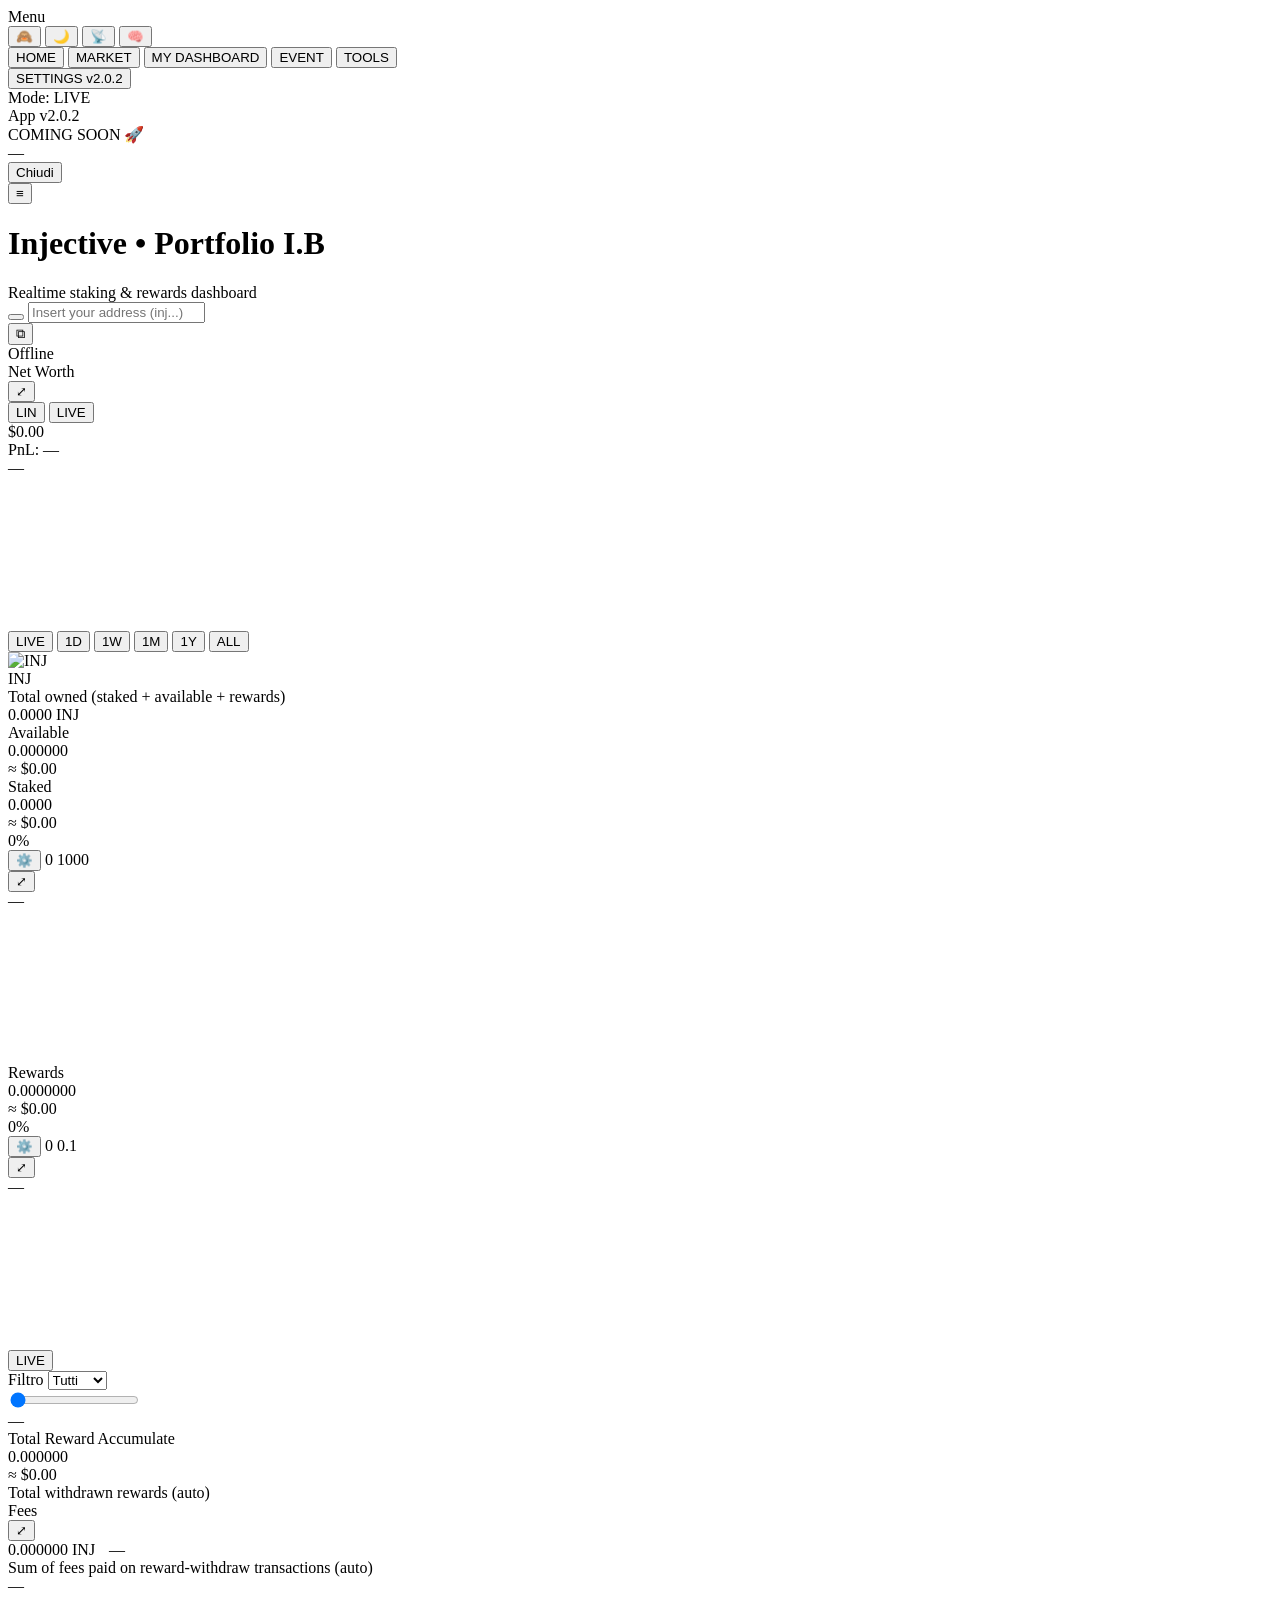
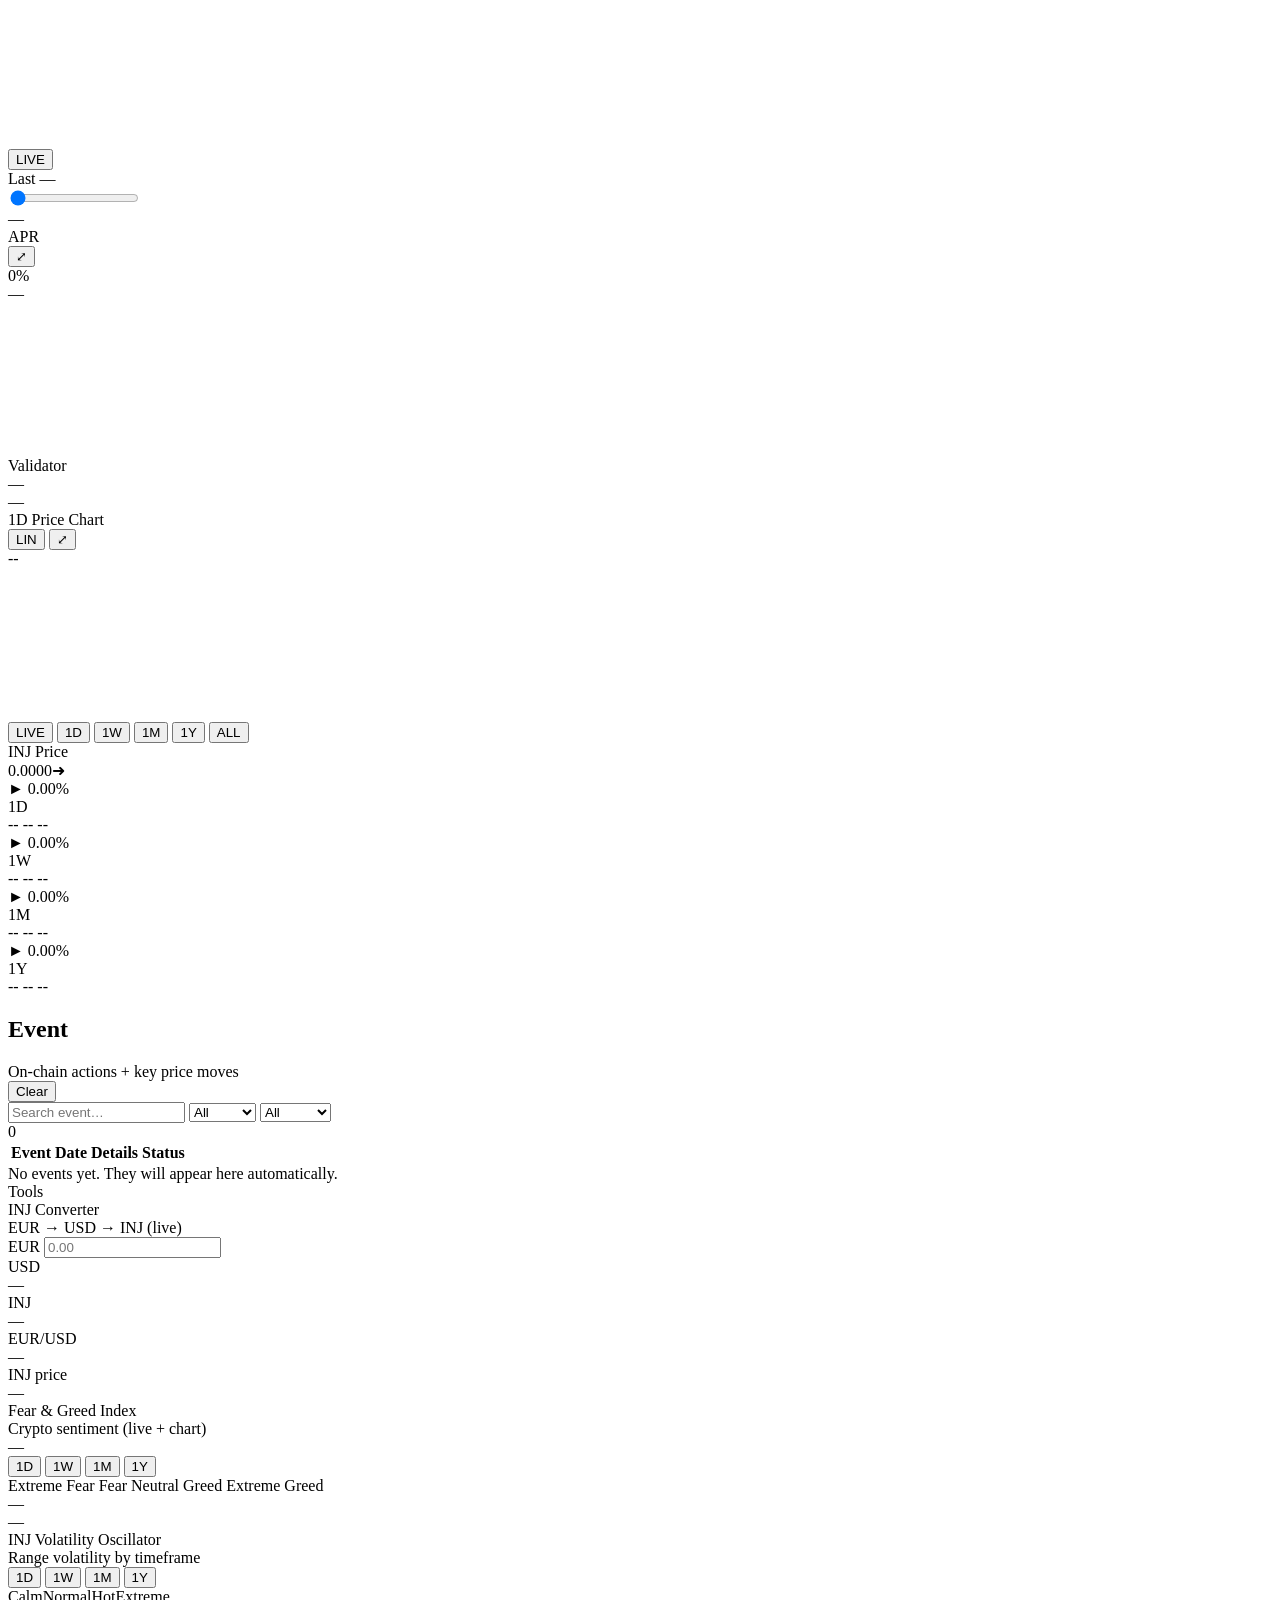
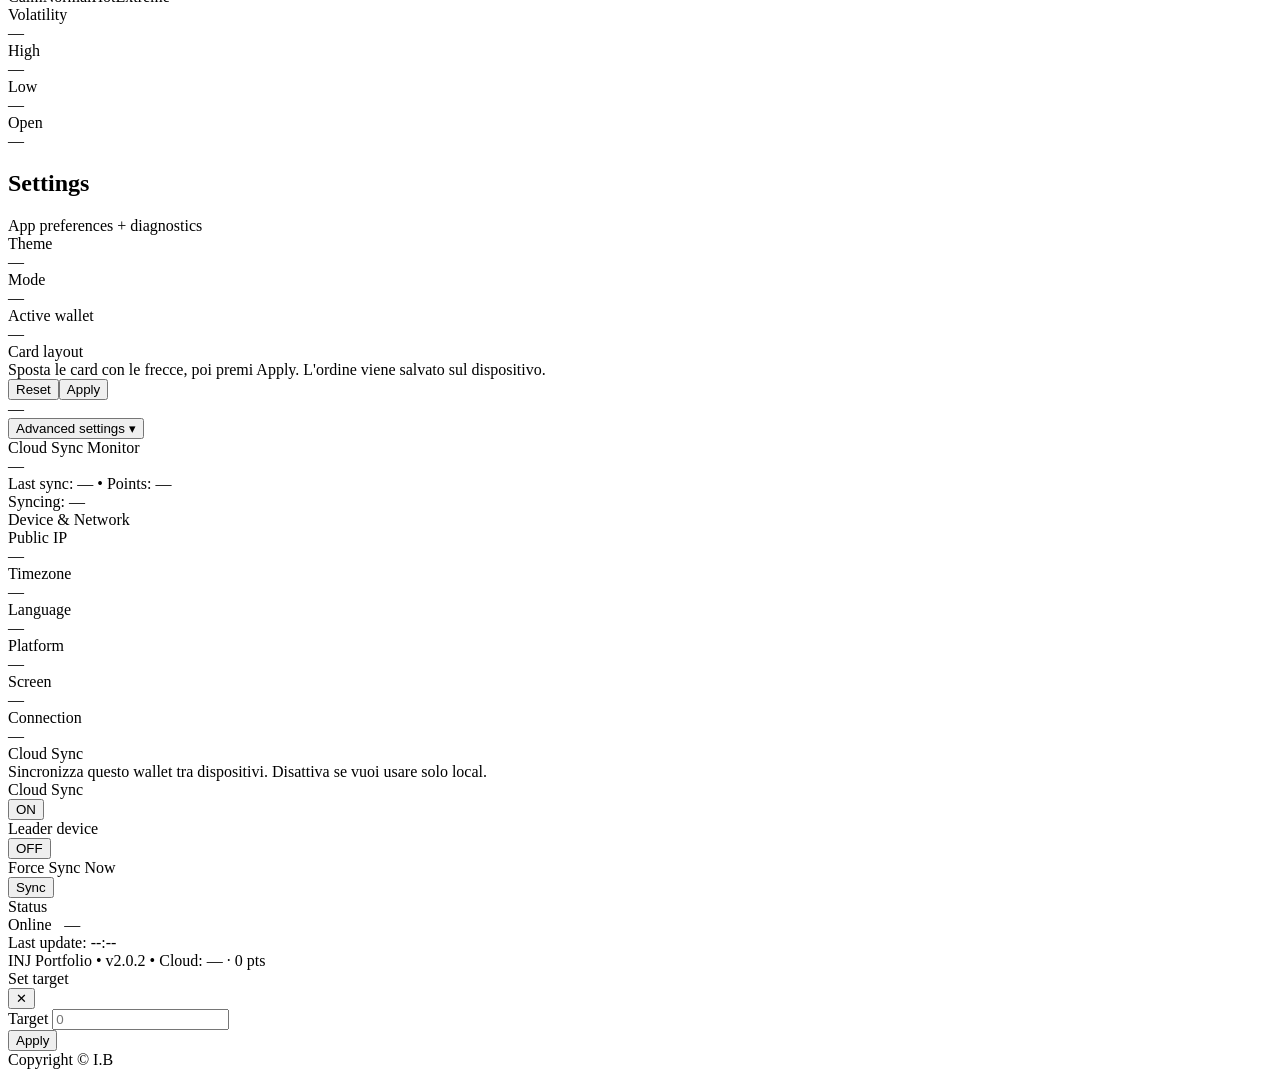
==== index (1).html @ c03c8def "Add files via upload" ====
<!-- index.html — Injective Portfolio v2.0.2 (FULL FILE) -->
<!DOCTYPE html>

<html lang="it">
<head>
<meta charset="utf-8"/>
<meta content="width=device-width, initial-scale=1.0" name="viewport"/>
<title>Injective • Portfolio</title>
<link href="style.css" rel="stylesheet"/>
<script src="https://cdn.jsdelivr.net/npm/chart.js"></script>
<script src="https://cdn.jsdelivr.net/npm/chartjs-plugin-zoom@2.0.1"></script>
<script defer="" src="app.js"></script>
</head>
<body>
<!-- BACKDROP + DRAWER -->
<div aria-hidden="true" class="backdrop" id="backdrop"></div>
<aside aria-hidden="true" class="drawer" id="drawer">
<div class="drawer-top">
<div class="drawer-title">Menu</div>
<div class="drawer-toggles">
<button aria-label="Privacy" class="toggle-btn" id="privacyToggle">
<span id="privacyIcon">🙈</span>
</button>
<button aria-label="Tema" class="toggle-btn" id="themeToggle">
<span id="themeIcon">🌙</span>
</button>
<button aria-label="Live o Refresh" class="toggle-btn" id="liveToggle">
<span id="liveIcon">📡</span>
</button>
<button aria-label="View mode (PRO/LITE)" class="toggle-btn" id="viewToggle"><span id="viewIcon">🧠</span></button>
</div>
</div>
<nav class="drawer-nav" id="drawerNav">
<button class="nav-item" data-page="home">HOME</button>
<button class="nav-item" data-page="market">MARKET</button>
<button class="nav-item active" data-page="dashboard">MY DASHBOARD</button>
<button class="nav-item" data-page="event">EVENT</button>
<button class="nav-item" data-page="tools">TOOLS</button>
<div class="nav-spacer"></div>
<button class="nav-item settings-item" data-page="settings">
        SETTINGS
        <span class="nav-version">v2.0.2</span>
</button>
</nav>
<!-- Footer menu: Mode + Cloud Sync -->
<div class="drawer-foot">
<div class="drawer-hint" id="modeHint">Mode: LIVE</div>
<div class="drawer-meta">
<div class="drawer-meta-row">
<span class="drawer-meta-label">App</span>
<span class="drawer-meta-value">v2.0.2</span>
</div>
</div>
</div>
</aside>
<!-- COMING SOON OVERLAY (per Home/Market) -->
<div aria-hidden="true" class="coming-soon" id="comingSoon">
<div class="coming-card">
<div class="coming-title" id="comingTitle">COMING SOON 🚀</div>
<div class="coming-sub" id="comingSub">—</div>
<button class="coming-close" id="comingClose" type="button">Chiudi</button>
</div>
</div>
<!-- EVENT TOAST -->
<div aria-atomic="true" aria-live="polite" class="toast-host" id="toastHost"></div>
<!-- APP ROOT -->
<div class="container loading" id="appRoot">
<!-- HEADER -->
<div class="header">
<div class="header-grid">
<div class="header-left">
<button aria-label="Menu" class="menu-btn" id="menuBtn">≡</button>
</div>
<!-- TITOLO centrato -->
<div class="header-center">
<h1 class="brand-title">
<span class="title-full">Injective <span class="dot">•</span> Portfolio</span>
<span aria-hidden="true" class="title-compact">I<span class="dot">.</span>B</span>
</h1>
<div class="subtitle" id="subtitle">Realtime staking &amp; rewards dashboard</div>
</div>
<div class="header-right">
<div class="search-wrap" id="searchWrap">
<button aria-label="Cerca" class="icon-btn" id="searchBtn">
<span aria-hidden="true" class="icon-search"></span>
</button>
<input autocomplete="off" id="addressInput" placeholder="Insert your address (inj...)"/>
</div>
</div>
</div>
<div class="header-meta-right">
<div class="wallet-line">
  <div class="address-display private" id="addressDisplay"></div>
  <button class="addr-copy header-copy" id="headerCopyBtn" type="button" aria-label="Copy address" title="Copy address">⧉</button>
</div>
<div class="connection-status" id="connectionStatus">
<span class="status-dot" id="statusDot"></span>
<span class="status-text" id="statusText">Offline</span>
</div>
</div>
</div>
<!-- PAGES -->
<main class="pages" id="pages">
<!-- ========== DASHBOARD PAGE ========== -->
<section aria-hidden="false" class="page page-dashboard active" data-page="dashboard" id="pageDashboard">
<div class="cards-wrapper">
<!-- 1) NET WORTH -->
<!-- Dashboard live market strip (auto-filled by app.js) -->
<div class="dash-ticker" id="dashTicker" aria-hidden="true">
  <div class="dash-ticker-viewport">
    <div class="dash-ticker-track" id="dashTickerTrack"></div>
  </div>
</div>

<div class="card networth-card networth-card" id="netWorthCard">
<div class="networth-top">
<div class="label networth-title">Net Worth</div>
<button aria-label="Expand Net Worth" class="card-expand" id="nwExpand" type="button">⤢</button>
</div>
<div class="networth-top2">
<button aria-label="Scale toggle" class="nw-scale-btn" id="nwScaleToggle" type="button">LIN</button>
<button aria-label="Net worth live toggle" class="nw-live-btn" id="nwLiveToggle" type="button">LIVE</button>
</div>
<div class="networth-metrics">
<span aria-hidden="true" id="nwScaleAnchor"></span>
<div class="networth-usd private" id="netWorthUsd">$0.00</div>
<div class="networth-pnl flat private" id="netWorthPnl">PnL: —</div>
</div>
<div class="networth-chart">
<div class="chart-readout private" id="nwReadout">—</div>
<canvas id="netWorthChart"></canvas>
</div>
<div class="networth-tf">
<div class="tf-switch" id="nwTfSwitch">
<button class="tf-btn active" data-tf="live" id="tfLiveBtn" type="button">LIVE</button>
<button class="tf-btn" data-tf="1d" type="button">1D</button>
<button class="tf-btn" data-tf="1w" type="button">1W</button>
<button class="tf-btn" data-tf="1m" type="button">1M</button>
<button class="tf-btn" data-tf="1y" type="button">1Y</button>
<button class="tf-btn" data-tf="all" type="button">ALL</button>
</div>
</div>
<div class="networth-foot">
<!-- SOLO: Total owned -->
<div class="nw-mini nw-mini-single">
<div class="nw-mini-left">
<img alt="INJ" class="nw-coin-logo-img" loading="lazy" src="https://upload.wikimedia.org/wikipedia/commons/3/3d/Injective_l.png"/>
<div class="nw-mini-meta">
<div class="nw-mini-title">INJ</div>
<div class="nw-mini-sub">Total owned (staked + available + rewards)</div>
</div>
</div>
<div class="nw-mini-right">
<div class="nw-mini-qty private" id="netWorthInj">0.0000 INJ</div>
</div>
</div>
</div>
</div>
<!-- 2) AVAILABLE -->
<div class="card available-card" id="availableCard">
<div class="label">Available</div>
<div class="value-row"><span class="private" id="available">0.000000</span></div>
<div class="sub-row private" id="availableUsd">≈ $0.00</div>
</div>
<!-- 3) STAKED -->
<div class="card stake-card staked-card" id="stakedCard">
<div class="label">Staked</div>
<div class="value-row"><span class="private" id="stake">0.0000</span></div>
<div class="sub-row private" id="stakeUsd">≈ $0.00</div>
<div class="stake-bar-container bar-container stake-container">
<div class="bar-fill stake-fill" id="stakeBar"></div>
<div class="bar-line" id="stakeLine"></div>
<span class="bar-pct" id="stakePercent">0%</span>
</div>
<div class="bar-values stake-values">
<button aria-label="Set stake target" class="target-gear" id="stakeTargetBtn" type="button">⚙️</button>
<span class="left" id="stakeMin">0</span>
<span class="right" id="stakeMax">1000</span>
</div>
<div class="card-tools">
<button aria-label="Expand Staked" class="card-expand" id="stakeExpand" type="button">⤢</button>
</div>
<div class="stake-chart-wrap">
<div class="chart-readout" id="stakeReadout">—</div>
<canvas id="stakeChart"></canvas>
</div>
</div>
<!-- 4) REWARDS -->
<div class="card reward-card rewards-card" id="rewardsCard">
<div class="label">Rewards</div>
<div class="value-row"><span class="private" id="rewards">0.0000000</span></div>
<div class="sub-row private" id="rewardsUsd">≈ $0.00</div>
<div class="reward-bar-container bar-container reward-container">
<div class="bar-fill reward-fill" id="rewardBar"></div>
<div class="bar-line" id="rewardLine"></div>
<span class="bar-pct" id="rewardPercent">0%</span>
</div>
<div class="bar-values reward-values">
<button aria-label="Set rewards target" class="target-gear" id="rewardTargetBtn" type="button">⚙️</button>
<span class="left" id="rewardMin">0</span>
<span class="right" id="rewardMax">0.1</span>
</div>
<div class="card-tools">
<button aria-label="Expand Rewards" class="card-expand" id="rewardExpand" type="button">⤢</button>
</div>
<div class="reward-chart-wrap">
<div class="chart-readout" id="rewardReadout">—</div>
<canvas id="rewardChart"></canvas>
</div>
<div class="reward-tools">
<button class="mini-btn" id="rewardLiveBtn" type="button">LIVE</button>
<div class="mini-select-wrap">
<span class="mini-select-label">Filtro</span>
<select class="mini-select" id="rewardFilter">
<option value="0">Tutti</option>
<option value="0.01">≥ 0.01</option>
<option value="0.05">≥ 0.05</option>
<option value="0.1">≥ 0.1</option>
<option value="0.2">≥ 0.2</option>
<option value="0.3">≥ 0.3</option>
<option value="0.4">≥ 0.4</option>
<option value="0.5">≥ 0.5</option>
<option value="0.6">≥ 0.6</option>
<option value="0.7">≥ 0.7</option>
<option value="0.8">≥ 0.8</option>
<option value="0.9">≥ 0.9</option>
<option value="1">≥ 1</option>
</select>
</div>
</div>
<div class="reward-timeline">
<input id="rewardTimeline" max="0" min="0" type="range" value="0"/>
<div class="reward-timeline-meta" id="rewardTimelineMeta">—</div>
</div>
</div><div class="card totalreward-card" id="totalRewardsAccCard"><div class="label">Total Reward Accumulate</div><div class="value-row"><span class="private" id="totalRewardsAcc">0.000000</span></div><div class="sub-row private" id="totalRewardsAccUsd">≈ $0.00</div><div class="micro-hint">Total withdrawn rewards (auto)</div></div>

<!-- 4B) Fees -->
<div class="card reward-card fees-card" id="feesCard">
  <div class="label">Fees</div>
  <div class="card-tools">
    <button aria-label="Expand Fees" class="card-expand" id="feesExpand" type="button">⤢</button>
  </div>
  <div class="value-row">
    <span id="feesTotal">0.000000</span><span class="unit"> INJ</span>
    <span class="muted" style="margin-left:10px" id="feesTotalUsd">—</span>
  </div>
  <div class="micro-hint">Sum of fees paid on reward-withdraw transactions (auto)</div>
  <div class="reward-chart-wrap">
    <div class="chart-readout" id="feesReadout">—</div>
    <canvas id="feesChart"></canvas>
  </div>
  <div class="reward-tools">
    <button class="mini-btn" id="feesLiveBtn" type="button">LIVE</button>
    <div class="mini-select-wrap">
      <span class="mini-select-label">Last</span>
      <span class="mini-value" id="feesLast">—</span>
    </div>
  </div>
  <div class="reward-timeline">
    <input id="feesTimeline" max="0" min="0" type="range" value="0"/>
    <div class="reward-timeline-meta" id="feesTimelineMeta">—</div>
  </div>
</div>

<!-- 5) APR -->
<div class="card apr-card apr-card" id="aprCard">
<div class="label">APR</div>
<div class="card-tools">
<button aria-label="Expand APR" class="card-expand" id="aprExpand" type="button">⤢</button>
</div>
<div class="value-row"><span id="apr">0%</span></div>
<div class="apr-chart-wrap">
<div class="chart-readout" id="aprReadout">—</div>
<canvas id="aprChart"></canvas>
</div>
</div>
<!-- 5B) VALIDATOR -->
<div class="card validator-card validator-card" id="validatorCard">
<div class="label">Validator</div>
<div class="value-row"><span id="validatorName">—</span></div>
<div class="sub-row" id="validatorMeta">—</div>
</div>
<!-- 6) 1D PRICE CHART -->
<div class="card chart-card pricechart-card" id="priceChartCard">
<div class="label" id="priceChartTitle">1D Price Chart</div>
<div class="card-tools">
<button aria-label="Scala Price Chart" class="mini-btn" id="priceScaleToggle" type="button">LIN</button>
<button aria-label="Expand 1D Price Chart" class="card-expand" id="priceChartExpand" type="button">⤢</button>
</div>
<div class="chart-overlay" id="chartOverlay">
<span id="chartPrice">--</span>
</div>
<canvas id="priceChart"></canvas>
<div class="price-tf">
<div class="tf-switch" id="priceTfSwitch">
<button class="tf-btn" data-tf="live" type="button">LIVE</button>
<button class="tf-btn" data-tf="1d" type="button">1D</button>
<button class="tf-btn" data-tf="1w" type="button">1W</button>
<button class="tf-btn" data-tf="1m" type="button">1M</button>
<button class="tf-btn" data-tf="1y" type="button">1Y</button>
<button class="tf-btn" data-tf="all" type="button">ALL</button>
</div>
</div>
</div>
<!-- 7) INJ PRICE -->
<div class="card price-card injprice-card" id="injPriceCard">
<div class="label">INJ Price</div>
<div class="value-row"><span id="price">0.0000</span><span id="priceDirArrow" class="arrow dir flat" aria-hidden="true">➜</span></div>
<div class="sub-row perf">
<span class="arrow" id="arrow24h">►</span>
<span class="pct" id="pct24h">0.00%</span>
</div>
<div class="price-bar-container bar-container">
<span class="bar-label">1D</span>
<div class="bar-fill" id="priceBar"></div>
<div aria-hidden="true" class="open-marker"></div>
<div class="bar-line" id="priceLine"></div>
</div>
<div class="bar-values">
<span class="left" id="priceMin">--</span>
<span class="center" id="priceOpen">--</span>
<span class="right" id="priceMax">--</span>
</div>
<div class="sub-row perf">
<span class="arrow" id="arrowWeek">►</span>
<span class="pct" id="pctWeek">0.00%</span>
</div>
<div class="week-bar-container bar-container">
<span class="bar-label">1W</span>
<div class="bar-fill" id="weekBar"></div>
<div aria-hidden="true" class="open-marker"></div>
<div class="bar-line" id="weekLine"></div>
</div>
<div class="bar-values">
<span class="left" id="weekMin">--</span>
<span class="center" id="weekOpen">--</span>
<span class="right" id="weekMax">--</span>
</div>
<div class="sub-row perf">
<span class="arrow" id="arrowMonth">►</span>
<span class="pct" id="pctMonth">0.00%</span>
</div>
<div class="month-bar-container bar-container">
<span class="bar-label">1M</span>
<div class="bar-fill" id="monthBar"></div>
<div aria-hidden="true" class="open-marker"></div>
<div class="bar-line" id="monthLine"></div>
</div>
<div class="bar-values">
<span class="left" id="monthMin">--</span>
<span class="center" id="monthOpen">--</span>
<span class="right" id="monthMax">--</span>
</div>

<div class="sub-row perf">
  <span class="arrow" id="arrowYear">►</span>
  <span class="pct" id="pctYear">0.00%</span>
</div>
<div class="year-bar-container bar-container">
  <span class="bar-label">1Y</span>
  <div class="bar-fill" id="yearBar"></div>
  <div class="open-marker" aria-hidden="true"></div>
  <div class="bar-line" id="yearLine"></div>
</div>
<div class="bar-values">
  <span class="left" id="yearMin">--</span>
  <span class="center" id="yearOpen">--</span>
  <span class="right" id="yearMax">--</span>
</div>
</div>
</div>
</section>
<!-- ========== EVENTS PAGE ========== -->
<section aria-hidden="true" class="page page-events" data-page="event" id="pageEvents">
<div class="events-head">
<div class="events-title">
<h2>Event</h2>
<div class="events-sub">On-chain actions + key price moves</div>
</div>
<button class="events-clear" id="eventsClearBtn" type="button">Clear</button>
</div>
<div class="events-card">
<div class="events-toolbar">
<input autocomplete="off" class="events-search" id="eventsSearch" placeholder="Search event…" type="text"/>
<select aria-label="Kind" class="events-select" id="eventsKind">
<option value="all">All</option>
<option value="tx">TX</option>
<option value="apr">APR</option>
<option value="price">PRICE</option>
<option value="info">INFO</option>
<option value="event">EVENT</option>
</select>
<select aria-label="Status" class="events-select" id="eventsStatus">
<option value="all">All</option>
<option value="pending">Pending</option>
<option value="ok">Ok</option>
<option value="done">Done</option>
<option value="err">Error</option>
</select>
<div class="events-count" id="eventsCount">0</div>
</div>
<div class="events-table-wrap" id="eventsTableWrap">
<table aria-label="Event table" class="events-table">
<thead>
<tr>
<th>Event</th>
<th>Date</th>
<th>Details</th>
<th>Status</th>
</tr>
</thead>
<tbody id="eventsTbody"></tbody>
</table>
</div>
<div class="events-empty" id="eventsEmpty">
            No events yet. They will appear here automatically.
          </div>
</div>
</section>
<!-- ========== SETTINGS PAGE ========== -->
<section class="page" id="pageTools" aria-label="Tools">
  <div class="page-title">Tools</div>
<div class="tools-wrap">

  <!-- INJ Converter -->
  <div class="card tools-card pro-card" id="toolsConverterCard">
    <div class="card-h">
      <div class="card-title">INJ Converter</div>
      <div class="card-sub">EUR → USD → INJ (live)</div>
    </div>
    <div class="tools-row">
      <label class="tools-label" for="convEur">EUR</label>
      <input class="tools-input" id="convEur" inputmode="decimal" placeholder="0.00" />
    </div>
    <div class="tools-grid">
      <div class="tools-kv">
        <div class="tools-k">USD</div>
        <div class="tools-v" id="convUsd">—</div>
      </div>
      <div class="tools-kv">
        <div class="tools-k">INJ</div>
        <div class="tools-v" id="convInj">—</div>
      </div>
      <div class="tools-kv">
        <div class="tools-k">EUR/USD</div>
        <div class="tools-v" id="convFx">—</div>
      </div>
      <div class="tools-kv">
        <div class="tools-k">INJ price</div>
        <div class="tools-v" id="convInjPx">—</div>
      </div>
    </div>
  </div>

  <!-- Fear & Greed -->
  <div class="card tools-card pro-card" id="toolsFgCard">
    <div class="card-h">
      <div class="card-title">Fear & Greed Index</div>
      <div class="card-sub">Crypto sentiment (live + chart)</div>
    </div>
    <div class="tools-fg-top">
      <div class="tools-fg-score" id="fgScore">—</div>
<div class="tools-tf fg-tf">
  <button class="mini-btn tf-btn active" data-fgtf="d" type="button">1D</button>
  <button class="mini-btn tf-btn" data-fgtf="w" type="button">1W</button>
  <button class="mini-btn tf-btn" data-fgtf="m" type="button">1M</button>
  <button class="mini-btn tf-btn" data-fgtf="y" type="button">1Y</button>
</div>

<div class="fg-bar">
  <div class="fg-track">
    <div class="fg-fill" id="fgFill"></div>
    <div class="fg-needle" id="fgNeedle"></div>
  </div>
  <div class="fg-labels">
    <span>Extreme Fear</span>
    <span>Fear</span>
    <span>Neutral</span>
    <span>Greed</span>
    <span>Extreme Greed</span>
  </div>
</div>

      <div class="tools-fg-meta">
        <div class="tools-fg-label" id="fgLabel">—</div>
        <div class="tools-fg-upd" id="fgUpdated">—</div>
      </div>
    </div>
    </div>

  <!-- INJ Volatility -->
  <div class="card tools-card pro-card" id="toolsVolCard">
    <div class="card-h">
      <div class="card-title">INJ Volatility Oscillator</div>
      <div class="card-sub">Range volatility by timeframe</div>
    </div>

    <div class="tools-tf">
      <button class="mini-btn tf-btn active" data-voltf="d" type="button">1D</button>
      <button class="mini-btn tf-btn" data-voltf="w" type="button">1W</button>
      <button class="mini-btn tf-btn" data-voltf="m" type="button">1M</button>
      <button class="mini-btn tf-btn" data-voltf="y" type="button">1Y</button>
    </div>

    <div class="tools-vol">
      <div class="tools-vol-gauge">
        <div class="tools-vol-track">
          <div class="tools-vol-fill" id="volFill"></div>
          <div class="tools-vol-needle" id="volNeedle"></div>
        </div>
        <div class="tools-vol-labels">
          <span>Calm</span><span>Normal</span><span>Hot</span><span>Extreme</span>
        </div>
      </div>
      <div class="tools-vol-side">
        <div class="tools-kv">
          <div class="tools-k">Volatility</div>
          <div class="tools-v" id="volValue">—</div>
        </div>
        <div class="tools-kv">
          <div class="tools-k">High</div>
          <div class="tools-v" id="volHigh">—</div>
        </div>
        <div class="tools-kv">
          <div class="tools-k">Low</div>
          <div class="tools-v" id="volLow">—</div>
        </div>
        <div class="tools-kv">
          <div class="tools-k">Open</div>
          <div class="tools-v" id="volOpen">—</div>
        </div>
      </div>
    </div>
  </div>

</section>

<section aria-hidden="true" class="page page-settings" data-page="settings" id="pageSettings">
<div class="settings-head">
<div class="settings-title">
<h2>Settings</h2>
<div class="settings-sub">App preferences + diagnostics</div>
</div>
</div>
<div class="settings-card">
<div class="settings-row">
<div class="settings-label">Theme</div>
<div class="settings-value" id="settingsTheme">—</div>
</div>
<div class="settings-row">
<div class="settings-label">Mode</div>
<div class="settings-value" id="settingsMode">—</div>
</div>
<div class="settings-row">
<div class="settings-label">Active wallet</div>
<div class="settings-value" id="settingsWallet">—</div>
</div>
</div>
<div class="settings-card" id="cardLayoutSettings"><div class="settings-block-title">Card layout</div><div class="settings-muted">Sposta le card con le frecce, poi premi Apply. L'ordine viene salvato sul dispositivo.</div><div class="card-order-list" id="cardOrderList"></div><div class="card-order-actions"><button class="mini-btn" id="cardOrderReset" type="button">Reset</button><button class="mini-btn primary" id="cardOrderApply" type="button">Apply</button></div><div class="settings-note" id="cardOrderNote">—</div></div><div class="settings-accordion" id="advAcc">
<button aria-expanded="false" class="acc-head" id="advAccBtn" type="button">
<span>Advanced settings</span>
<span aria-hidden="true" class="acc-caret">▾</span>
</button>
<div aria-hidden="true" class="acc-body" id="advAccBody">
<div class="settings-card">
<div class="settings-block-title">Cloud Sync Monitor</div>
<div class="cloud-monitor">
<div aria-hidden="true" class="cloud-dot-big" id="cloudAdvDot"></div>
<div class="cloud-monitor-main">
<div class="cloud-monitor-state" id="cloudAdvState">—</div>
<div class="cloud-monitor-sub">
<span>Last sync:</span> <span id="cloudAdvLast">—</span>
<span class="sep">•</span>
<span>Points:</span> <span id="cloudAdvPts">—</span>
</div>
<div class="cloud-monitor-sub2">
<span>Syncing:</span> <span id="cloudAdvWhat">—</span>
</div>
</div>
</div>
</div>
<div class="settings-card">
<div class="settings-block-title">Device &amp; Network</div>
<div class="settings-row">
<div class="settings-label">Public IP</div>
<div class="settings-value" id="deviceIp">—</div>
</div>
<div class="settings-row">
<div class="settings-label">Timezone</div>
<div class="settings-value" id="deviceTz">—</div>
</div>
<div class="settings-row">
<div class="settings-label">Language</div>
<div class="settings-value" id="deviceLang">—</div>
</div>
<div class="settings-row">
<div class="settings-label">Platform</div>
<div class="settings-value" id="devicePlatform">—</div>
</div>
<div class="settings-row">
<div class="settings-label">Screen</div>
<div class="settings-value" id="deviceScreen">—</div>
</div>
<div class="settings-row">
<div class="settings-label">Connection</div>
<div class="settings-value" id="deviceConn">—</div>
</div>
</div>
</div>
</div>
<!-- Cloud Sync (last) -->
<div class="settings-card" id="cardCloudSync">
  <div class="settings-block-title">Cloud Sync</div>
  <div class="settings-muted">Sincronizza questo wallet tra dispositivi. Disattiva se vuoi usare solo local.</div>

  <div class="settings-row">
    <div class="settings-label">Cloud Sync</div>
    <div class="settings-value">
      <button class="mini-btn primary" id="cloudSyncToggle" type="button">ON</button>
    </div>
  </div>

  <div class="settings-row">
    <div class="settings-label">Leader device</div>
    <div class="settings-value">
      <button class="mini-btn" id="cloudLeaderToggle" type="button">OFF</button>
    </div>
  </div>

  <div class="settings-row">
    <div class="settings-label">Force Sync Now</div>
    <div class="settings-value">
      <button class="mini-btn primary" id="cloudForceSync" type="button">Sync</button>
    </div>
  </div>

  <div class="settings-row">
    <div class="settings-label">Status</div>
    <div class="settings-value">
      <span class="cloud-pill online" id="cloudSettingsStatus">Online</span>
      <span class="settings-muted" id="cloudSettingsLast" style="margin-left:.55rem;">—</span>
    </div>
  </div>
</div>
</section>
</main>
<div class="last-update" id="updated">Last update: --:--</div>
<div class="pro-footer" id="proFooter">
<span class="pro-pill">INJ Portfolio</span>
<span class="pro-dot">•</span>
<span class="pro-meta">v2.0.2</span>
<span class="pro-dot">•</span>
<span class="pro-meta" id="cloudStatus">Cloud: —</span>
<span class="pro-meta cloud-points" id="cloudHistory">· 0 pts</span>
</div>
</div>
<!-- TARGET MODAL -->
<div aria-hidden="true" class="modal" id="targetModal">
<div class="modal-backdrop" id="targetBackdrop"></div>
<div aria-labelledby="targetTitle" aria-modal="true" class="modal-card" role="dialog">
<div class="modal-head">
<div class="modal-title" id="targetTitle">Set target</div>
<button aria-label="Close" class="modal-close" id="targetClose" type="button">✕</button>
</div>
<div class="modal-body">
<div class="modal-row">
<label class="modal-label" for="targetInput">Target</label>
<input class="modal-input" id="targetInput" min="0" placeholder="0" step="0.01" type="number"/>
</div>
<div class="modal-actions">
<button class="modal-btn" id="targetApply" type="button">Apply</button>
</div>
</div>
</div>
</div>

<footer class="app-footer" id="copyrightFooter">Copyright © I.B</footer>
</body>
</html>
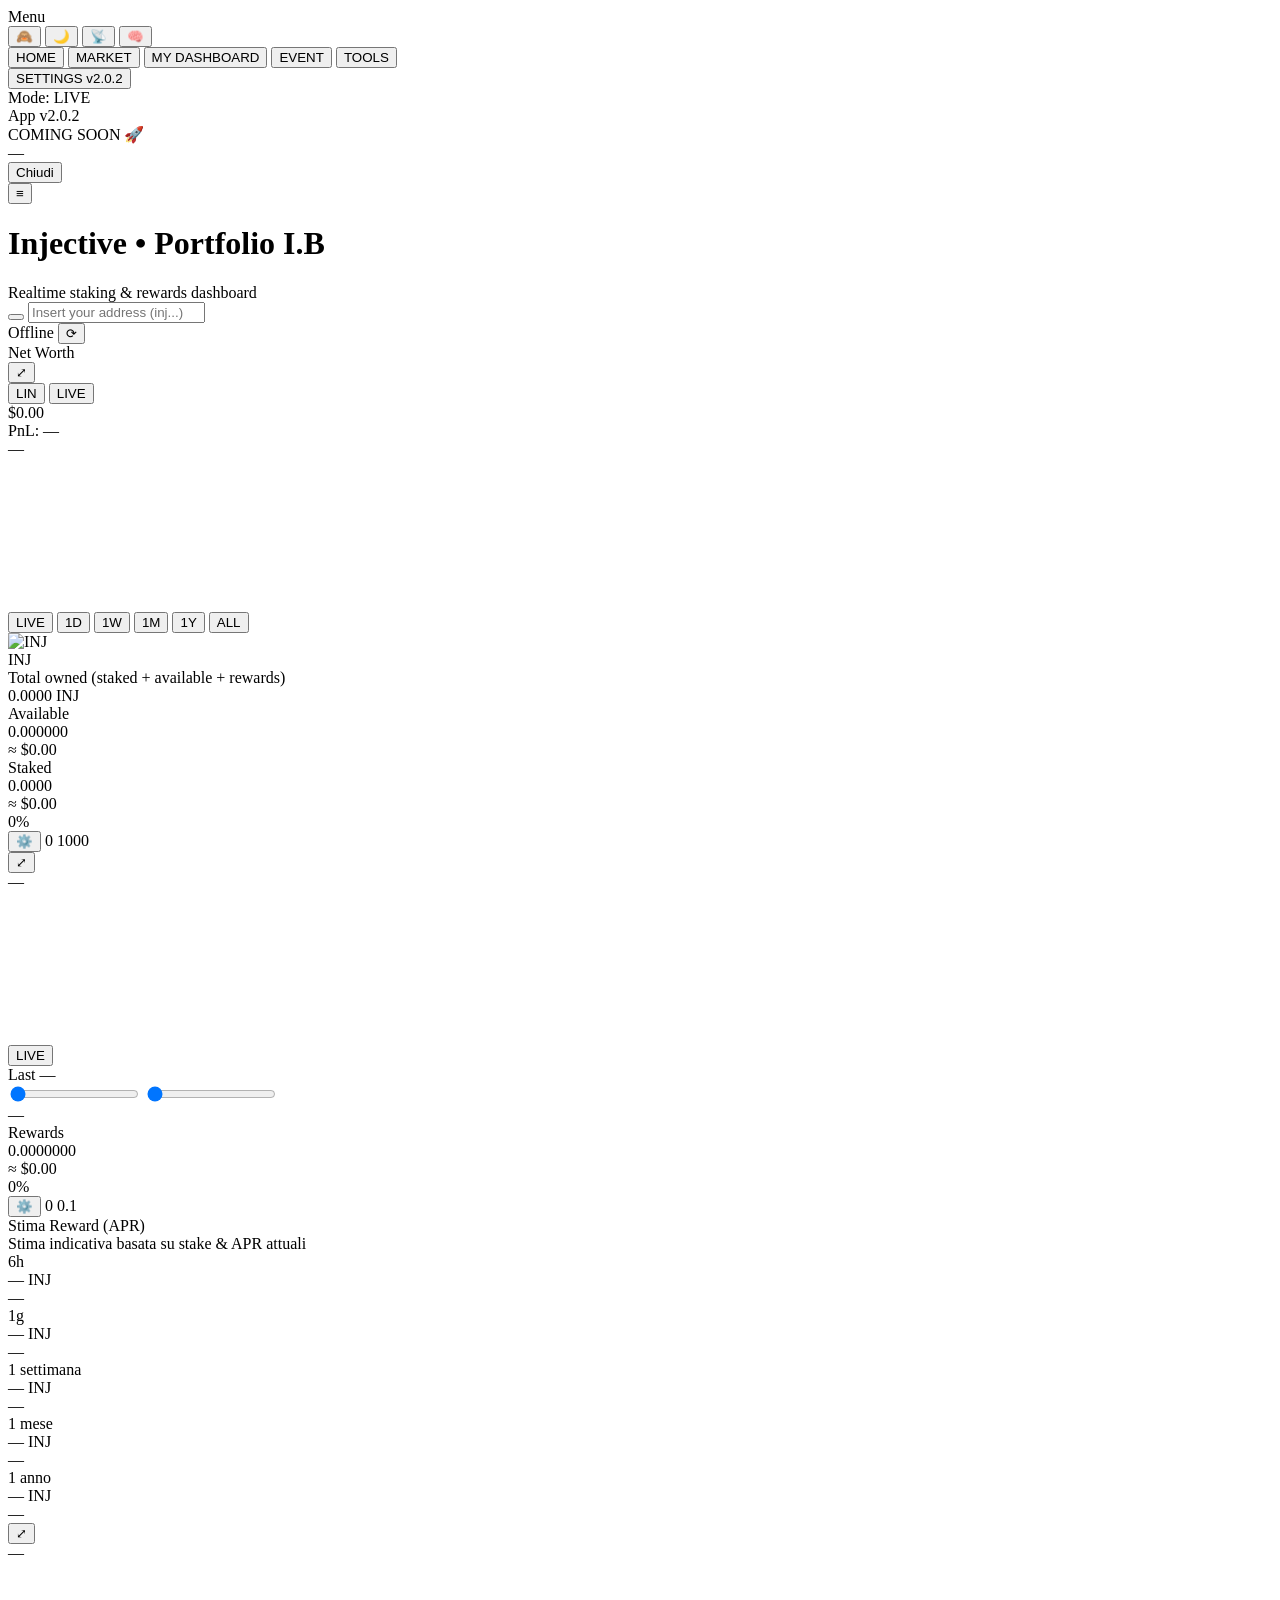
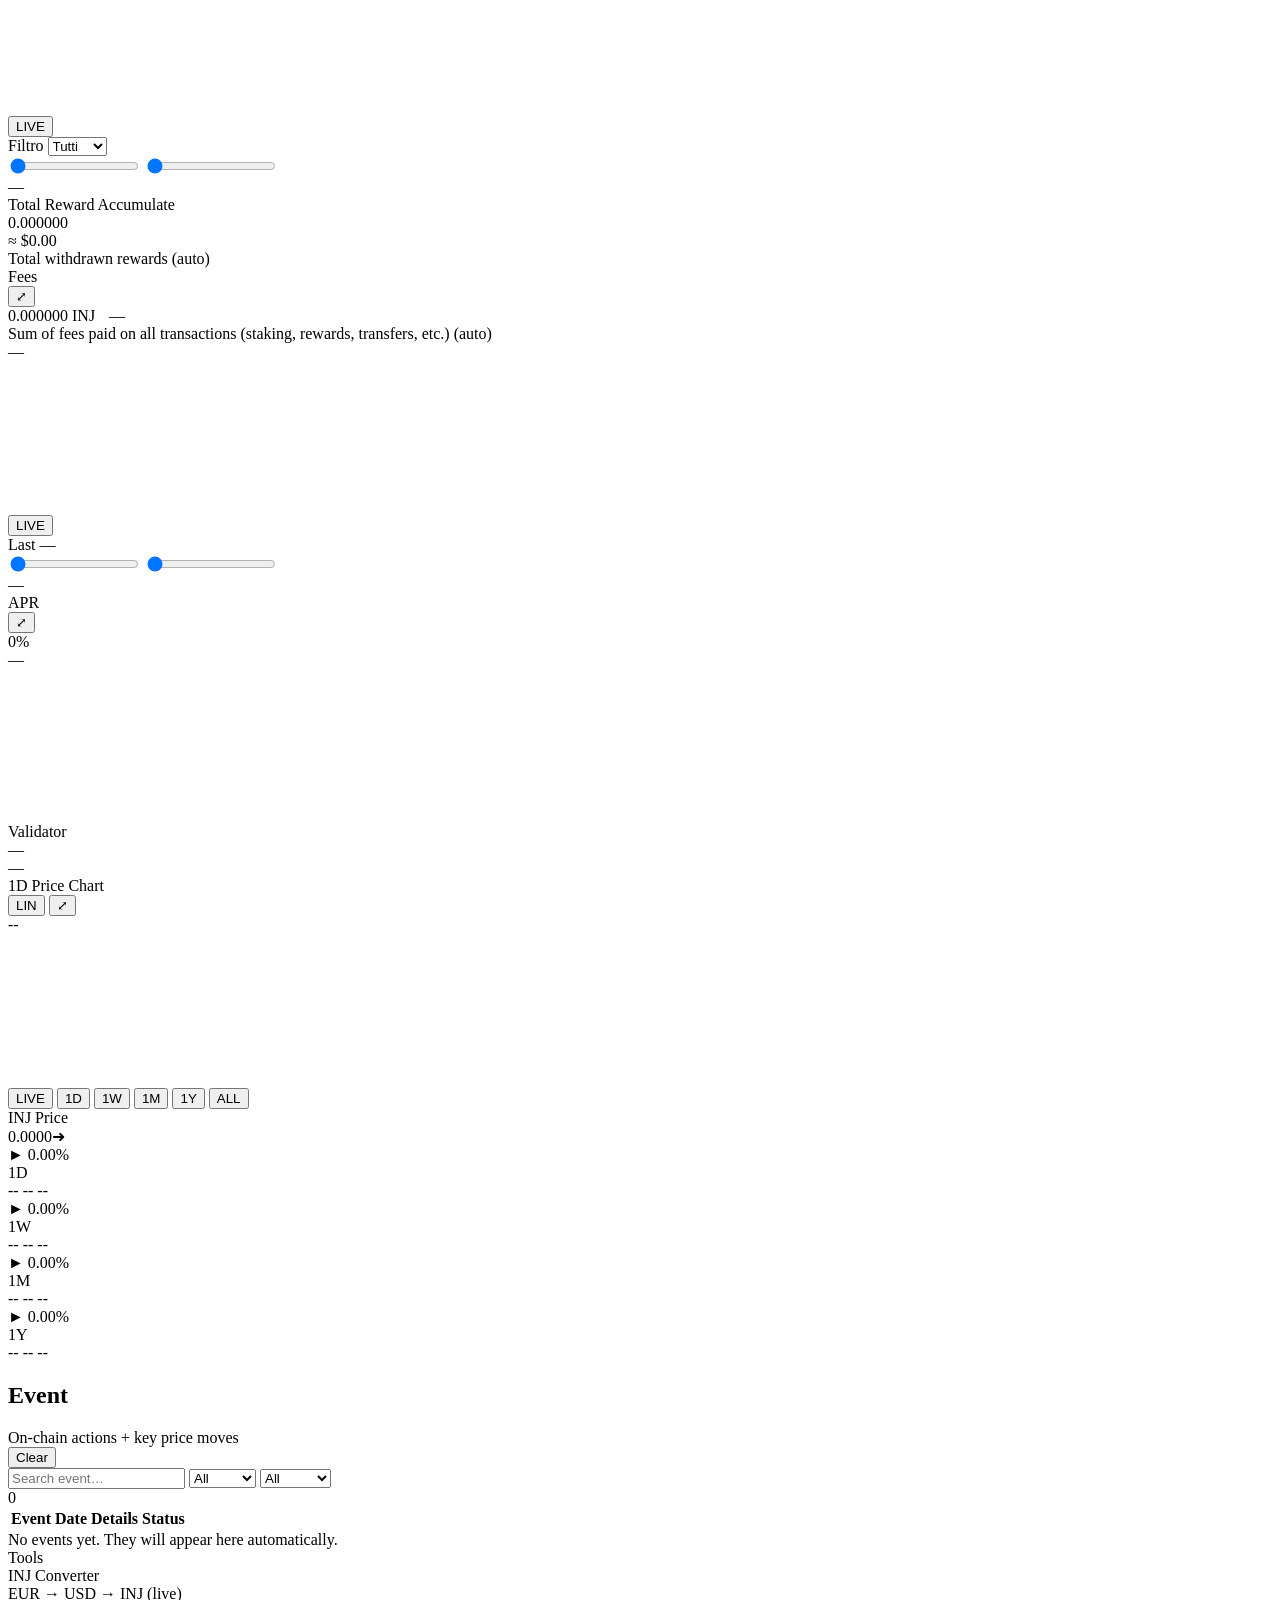
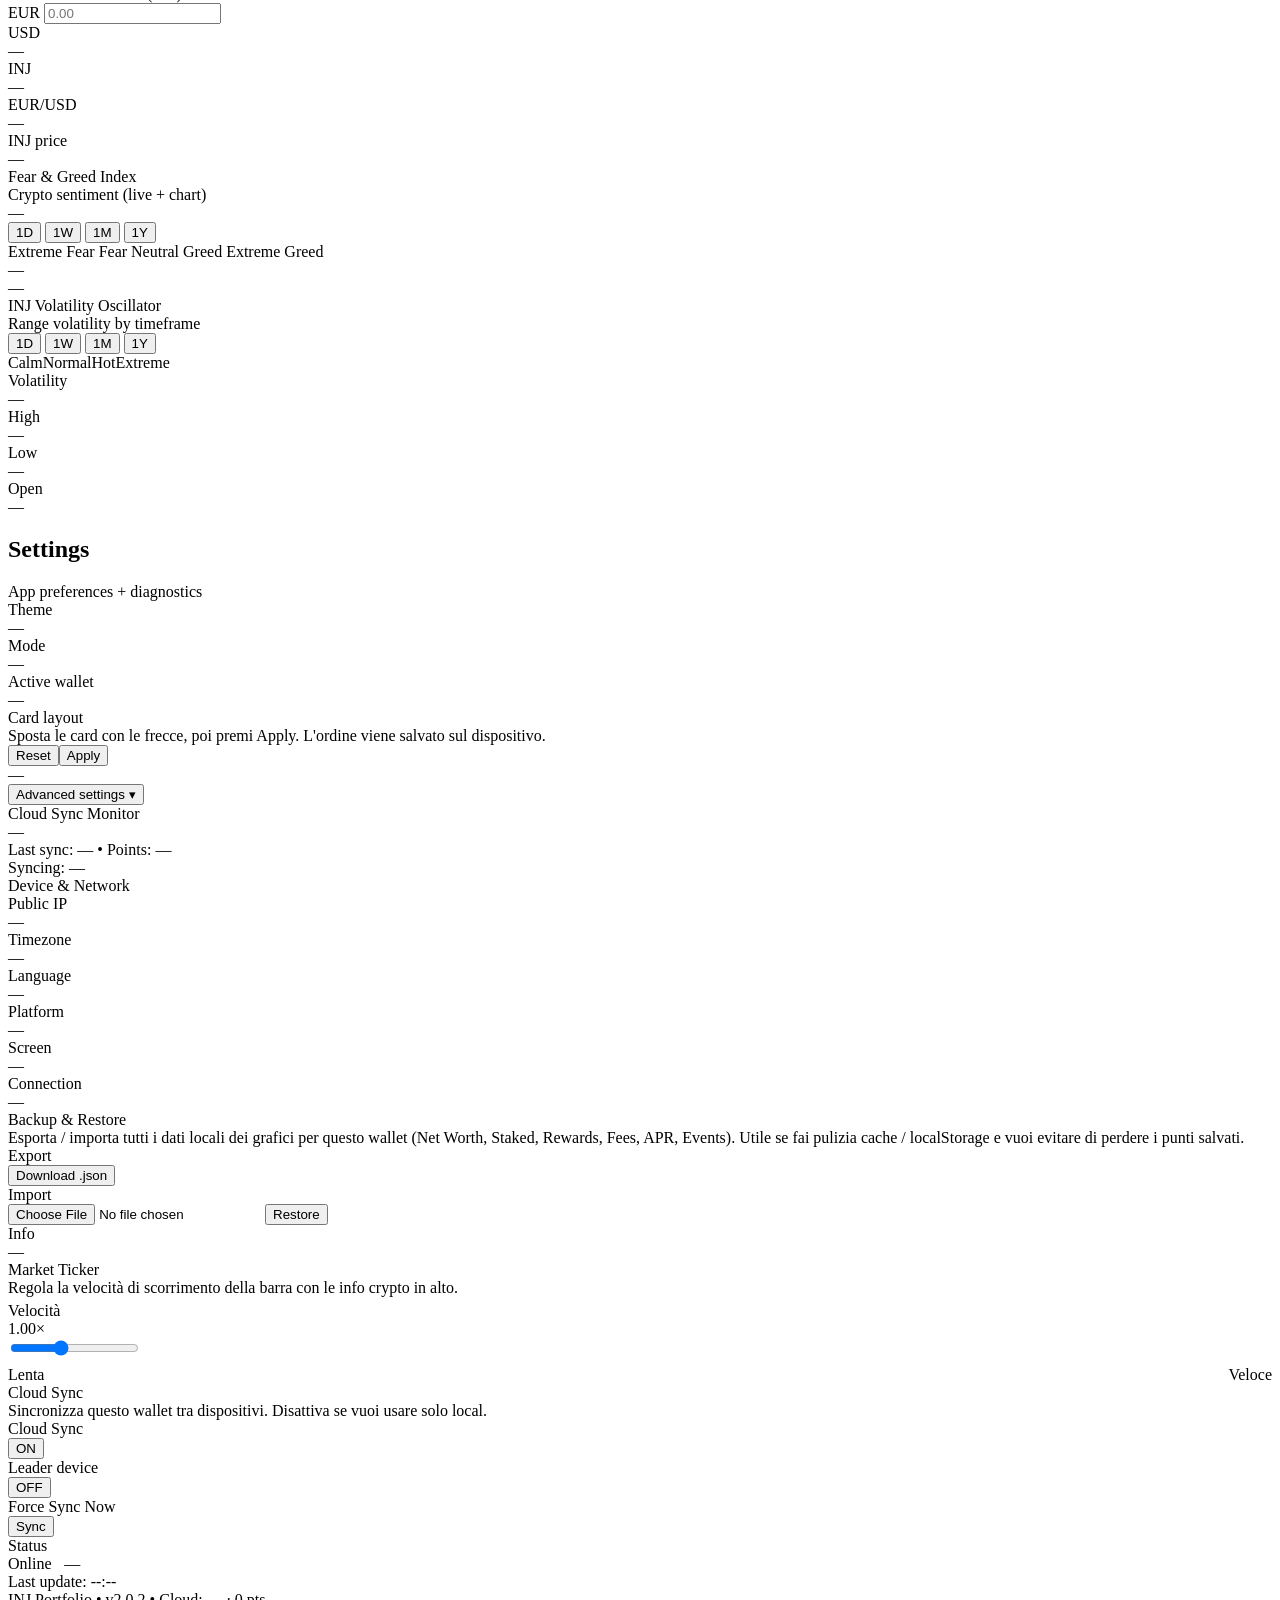
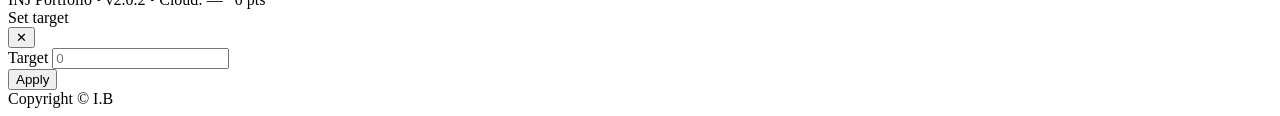
==== commit a2b82acd: "Add files via upload" ====
--- a/index (1).html
+++ b/index (1).html
@@ -89,13 +89,11 @@
 </div>
 </div>
 <div class="header-meta-right">
-<div class="wallet-line">
-  <div class="address-display private" id="addressDisplay"></div>
-  <button class="addr-copy header-copy" id="headerCopyBtn" type="button" aria-label="Copy address" title="Copy address">⧉</button>
-</div>
+<div class="address-display private" id="addressDisplay"></div>
 <div class="connection-status" id="connectionStatus">
 <span class="status-dot" id="statusDot"></span>
 <span class="status-text" id="statusText">Offline</span>
+<button class="conn-refresh" id="connRefreshBtn" type="button" aria-label="Refresh page" title="Refresh">⟳</button>
 </div>
 </div>
 </div>
@@ -104,14 +102,13 @@
 <!-- ========== DASHBOARD PAGE ========== -->
 <section aria-hidden="false" class="page page-dashboard active" data-page="dashboard" id="pageDashboard">
 <div class="cards-wrapper">
+<!-- Market ticker (global crypto stats) -->
+<div class="market-ticker" id="marketTicker" aria-label="Crypto market ticker">
+  <div class="ticker-viewport">
+    <div class="ticker-track" id="tickerTrack"></div>
+  </div>
+</div>
 <!-- 1) NET WORTH -->
-<!-- Dashboard live market strip (auto-filled by app.js) -->
-<div class="dash-ticker" id="dashTicker" aria-hidden="true">
-  <div class="dash-ticker-viewport">
-    <div class="dash-ticker-track" id="dashTickerTrack"></div>
-  </div>
-</div>
-
 <div class="card networth-card networth-card" id="netWorthCard">
 <div class="networth-top">
 <div class="label networth-title">Net Worth</div>
@@ -184,6 +181,24 @@
 <div class="chart-readout" id="stakeReadout">—</div>
 <canvas id="stakeChart"></canvas>
 </div>
+
+<div class="reward-tools stake-tools">
+  <button class="mini-btn" id="stakeLiveBtn" type="button">LIVE</button>
+  <div class="mini-select-wrap">
+    <span class="mini-select-label">Last</span>
+    <span class="mini-value private" id="stakeLast">—</span>
+  </div>
+</div>
+<div class="reward-timeline stake-timeline">
+  <div class="dual-range" id="stakeDualRange" aria-label="Stake timeline range">
+    <div class="dual-track"></div>
+    <div class="dual-fill" id="stakeTimelineFill"></div>
+    <input class="dual-range-input start" id="stakeTimelineStart" min="0" max="0" type="range" value="0"/>
+    <input class="dual-range-input end" id="stakeTimelineEnd" min="0" max="0" type="range" value="0"/>
+  </div>
+  <div class="reward-timeline-meta" id="stakeTimelineMeta">—</div>
+</div>
+
 </div>
 <!-- 4) REWARDS -->
 <div class="card reward-card rewards-card" id="rewardsCard">
@@ -199,6 +214,19 @@
 <button aria-label="Set rewards target" class="target-gear" id="rewardTargetBtn" type="button">⚙️</button>
 <span class="left" id="rewardMin">0</span>
 <span class="right" id="rewardMax">0.1</span>
+</div>
+<div class="reward-estimates" id="rewardEstimates">
+  <div class="est-head">
+    <div class="est-title">Stima Reward (APR)</div>
+    <div class="est-sub">Stima indicativa basata su stake &amp; APR attuali</div>
+  </div>
+  <div class="est-grid">
+    <div class="est-item"><div class="k">6h</div><div class="v"><span class="private" id="est6hInj">—</span> INJ</div><div class="u private" id="est6hUsd">—</div></div>
+    <div class="est-item"><div class="k">1g</div><div class="v"><span class="private" id="est1dInj">—</span> INJ</div><div class="u private" id="est1dUsd">—</div></div>
+    <div class="est-item"><div class="k">1 settimana</div><div class="v"><span class="private" id="est1wInj">—</span> INJ</div><div class="u private" id="est1wUsd">—</div></div>
+    <div class="est-item"><div class="k">1 mese</div><div class="v"><span class="private" id="est1mInj">—</span> INJ</div><div class="u private" id="est1mUsd">—</div></div>
+    <div class="est-item"><div class="k">1 anno</div><div class="v"><span class="private" id="est1yInj">—</span> INJ</div><div class="u private" id="est1yUsd">—</div></div>
+  </div>
 </div>
 <div class="card-tools">
 <button aria-label="Expand Rewards" class="card-expand" id="rewardExpand" type="button">⤢</button>
@@ -229,8 +257,13 @@
 </div>
 </div>
 <div class="reward-timeline">
-<input id="rewardTimeline" max="0" min="0" type="range" value="0"/>
-<div class="reward-timeline-meta" id="rewardTimelineMeta">—</div>
+  <div class="dual-range" id="rewardDualRange" aria-label="Rewards timeline range">
+    <div class="dual-track"></div>
+    <div class="dual-fill" id="rewardTimelineFill"></div>
+    <input class="dual-range-input start" id="rewardTimelineStart" min="0" max="0" type="range" value="0"/>
+    <input class="dual-range-input end" id="rewardTimelineEnd" min="0" max="0" type="range" value="0"/>
+  </div>
+  <div class="reward-timeline-meta" id="rewardTimelineMeta">—</div>
 </div>
 </div><div class="card totalreward-card" id="totalRewardsAccCard"><div class="label">Total Reward Accumulate</div><div class="value-row"><span class="private" id="totalRewardsAcc">0.000000</span></div><div class="sub-row private" id="totalRewardsAccUsd">≈ $0.00</div><div class="micro-hint">Total withdrawn rewards (auto)</div></div>
 
@@ -244,7 +277,7 @@
     <span id="feesTotal">0.000000</span><span class="unit"> INJ</span>
     <span class="muted" style="margin-left:10px" id="feesTotalUsd">—</span>
   </div>
-  <div class="micro-hint">Sum of fees paid on reward-withdraw transactions (auto)</div>
+  <div class="micro-hint">Sum of fees paid on all transactions (staking, rewards, transfers, etc.) (auto)</div>
   <div class="reward-chart-wrap">
     <div class="chart-readout" id="feesReadout">—</div>
     <canvas id="feesChart"></canvas>
@@ -257,7 +290,12 @@
     </div>
   </div>
   <div class="reward-timeline">
-    <input id="feesTimeline" max="0" min="0" type="range" value="0"/>
+    <div class="dual-range" id="feesDualRange" aria-label="Fees timeline range">
+      <div class="dual-track"></div>
+      <div class="dual-fill" id="feesTimelineFill"></div>
+      <input class="dual-range-input start" id="feesTimelineStart" min="0" max="0" type="range" value="0"/>
+      <input class="dual-range-input end" id="feesTimelineEnd" min="0" max="0" type="range" value="0"/>
+    </div>
     <div class="reward-timeline-meta" id="feesTimelineMeta">—</div>
   </div>
 </div>
@@ -608,7 +646,51 @@
 </div>
 </div>
 </div>
+
+<!-- Backup & Restore -->
+<div class="settings-card" id="cardBackup">
+  <div class="settings-block-title">Backup &amp; Restore</div>
+  <div class="settings-muted">Esporta / importa tutti i dati locali dei grafici per questo wallet (Net Worth, Staked, Rewards, Fees, APR, Events). Utile se fai pulizia cache / localStorage e vuoi evitare di perdere i punti salvati.</div>
+
+  <div class="settings-row">
+    <div class="settings-label">Export</div>
+    <div class="settings-value">
+      <button class="mini-btn" id="backupExportBtn" type="button">Download .json</button>
+    </div>
+  </div>
+
+  <div class="settings-row">
+    <div class="settings-label">Import</div>
+    <div class="settings-value">
+      <input class="settings-file" id="backupImportFile" type="file" accept="application/json,.json"/>
+      <button class="mini-btn primary" id="backupImportBtn" type="button">Restore</button>
+    </div>
+  </div>
+
+  <div class="settings-row">
+    <div class="settings-label">Info</div>
+    <div class="settings-value">
+      <span class="settings-muted" id="backupInfo">—</span>
+    </div>
+  </div>
+</div>
+
+
 <!-- Cloud Sync (last) -->
+<div class="settings-card" id="cardTickerSpeed">
+  <div class="settings-block-title">Market Ticker</div>
+  <div class="settings-muted">Regola la velocità di scorrimento della barra con le info crypto in alto.</div>
+
+  <div class="settings-row" style="margin-top:.35rem;">
+    <div class="settings-label">Velocità</div>
+    <div class="settings-value"><span id="tickerSpeedReadout">1.00×</span></div>
+  </div>
+
+  <input id="tickerSpeedRange" type="range" min="0.50" max="1.80" step="0.05" value="1.00" />
+  <div class="settings-muted" style="display:flex; justify-content:space-between; gap:10px; margin-top:.35rem;">
+    <span>Lenta</span><span>Veloce</span>
+  </div>
+</div>
 <div class="settings-card" id="cardCloudSync">
   <div class="settings-block-title">Cloud Sync</div>
   <div class="settings-muted">Sincronizza questo wallet tra dispositivi. Disattiva se vuoi usare solo local.</div>
